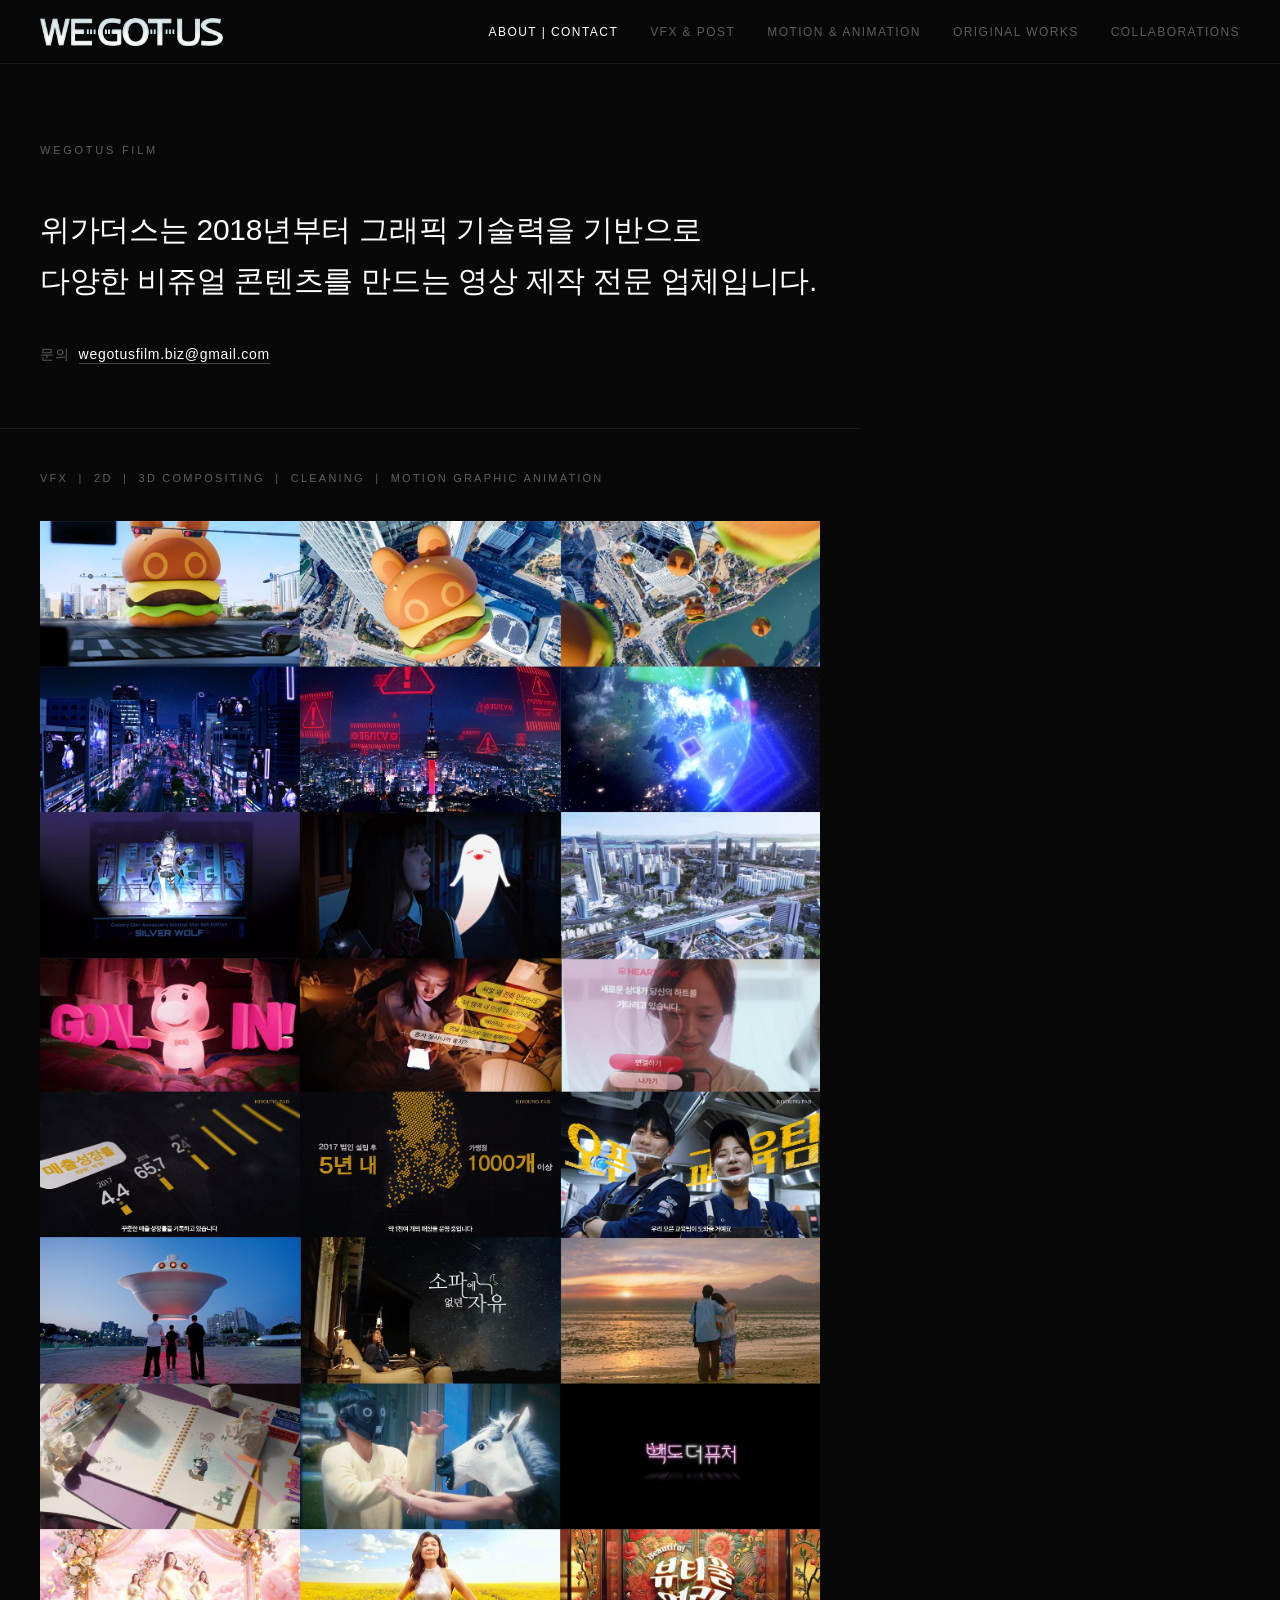
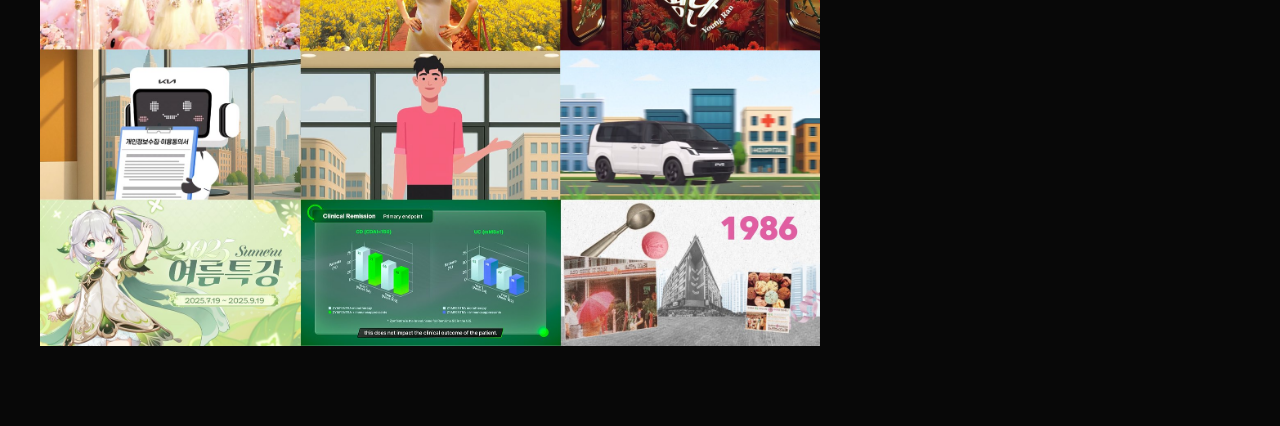
==== about.html @ 1806c7c4 "Add About/contact" ====
<!DOCTYPE html>
<html lang="ko">
<head>
    <meta charset="UTF-8">
    <meta name="viewport" content="width=device-width, initial-scale=1.0">
    <title>About | Contact — WEGOTUS FILM</title>
    <link rel="icon" type="image/x-icon" href="images/favicon/favicon.ico?v=2">
    <link rel="apple-touch-icon" sizes="180x180" href="images/favicon/apple-touch-icon.png">
    <link rel="icon" type="image/png" sizes="32x32" href="images/favicon/favicon-32x32.png">
    <link rel="icon" type="image/png" sizes="16x16" href="images/favicon/favicon-16x16.png">

    <style>
        *, *::before, *::after { box-sizing: border-box; margin: 0; padding: 0; }

        :root {
            --bg: #080808;
            --border: rgba(255,255,255,0.08);
            --text: #ffffff;
            --muted: rgba(255,255,255,0.35);
        }

        body {
            background: var(--bg);
            color: var(--text);
            font-family: 'Helvetica Neue', Helvetica, Arial, sans-serif;
            min-height: 100vh;
        }

        /* ── 네비게이션 ── */
        .navbar {
            position: fixed;
            top: 0; left: 0; right: 0;
            z-index: 100;
            display: flex;
            align-items: center;
            justify-content: space-between;
            padding: 0 40px;
            height: 64px;
            background: rgba(8,8,8,0.85);
            backdrop-filter: blur(12px);
            -webkit-backdrop-filter: blur(12px);
            border-bottom: 1px solid var(--border);
        }

        .navbar .logo {
            height: 28px;
            width: auto;
            display: block;
        }

        .navbar .nav-links {
            display: flex;
            gap: 32px;
            align-items: center;
        }

        .navbar .nav-links a {
            color: var(--muted);
            text-decoration: none;
            font-size: 12px;
            letter-spacing: 0.12em;
            text-transform: uppercase;
            transition: color 0.2s;
        }

        .navbar .nav-links a:hover,
        .navbar .nav-links a.active {
            color: var(--text);
        }

        /* ── 페이지 ── */
        .page-wrap {
            padding-top: 64px;
        }

        /* ── 헤더 ── */
        .page-header {
            padding: 80px 40px 64px;
            border-bottom: 1px solid var(--border);
            max-width: 860px;
        }

        .page-header .label {
            font-size: 11px;
            letter-spacing: 0.25em;
            text-transform: uppercase;
            color: var(--muted);
            margin-bottom: 48px;
        }

        /* 소개 문구 */
        .intro-text {
            font-size: clamp(20px, 2.8vw, 30px);
            font-weight: 300;
            line-height: 1.7;
            letter-spacing: -0.01em;
            color: #ffffff;
            margin-bottom: 40px;
        }

        /* 문의 */
        .contact-line {
            font-size: 14px;
            color: var(--muted);
            letter-spacing: 0.05em;
        }

        .contact-line a {
            color: #ffffff;
            text-decoration: none;
            border-bottom: 1px solid rgba(255,255,255,0.25);
            padding-bottom: 1px;
            transition: border-color 0.2s, color 0.2s;
        }

        .contact-line a:hover {
            color: #ffffff;
            border-color: #ffffff;
        }

        /* ── 서비스 태그 ── */
        .services {
            padding: 40px 40px 32px;
            max-width: 860px;
        }

        .services p {
            font-size: 11px;
            letter-spacing: 0.2em;
            text-transform: uppercase;
            color: var(--muted);
            line-height: 1.8;
        }

        /* ── 포트폴리오 이미지 ── */
        .portfolio-image {
            width: 100%;
            max-width: 860px;
            padding: 0 40px 80px;
        }

        .portfolio-image img {
            width: 100%;
            height: auto;
            display: block;
        }

        /* ── 반응형 ── */
        @media (max-width: 600px) {
            .navbar { padding: 0 24px; }
            .navbar .nav-links { display: none; }
            .page-header { padding: 60px 24px 48px; }
            .services { padding: 32px 24px 24px; }
            .portfolio-image { padding: 0 24px 60px; }
        }

        /* ── 페이드인 ── */
        .fade-in {
            animation: fadeUp 0.7s ease both;
        }
        .fade-in:nth-child(2) { animation-delay: 0.1s; }
        .fade-in:nth-child(3) { animation-delay: 0.2s; }

        @keyframes fadeUp {
            from { opacity: 0; transform: translateY(20px); }
            to   { opacity: 1; transform: translateY(0); }
        }
    </style>
</head>
<body>

    <!-- 네비게이션 -->
    <nav class="navbar">
        <a href="index.html">
            <img src="images/LOGO_WEGOTUS_2025ver.png" alt="WEGOTUS FILM" class="logo">
        </a>
        <div class="nav-links">
            <a href="about.html" class="active">About | Contact</a>
            <a href="https://www.notion.so/WEGOTUS-FILM-111148460e79803487ced32574e27782">VFX &amp; Post</a>
            <a href="https://www.notion.so/WEGOTUS-FILM-111148460e79803487ced32574e27782">Motion &amp; Animation</a>
            <a href="originalworks.html">Original Works</a>
            <a href="https://www.notion.so/WEGOTUS-FILM-111148460e79803487ced32574e27782">Collaborations</a>
        </div>
    </nav>

    <div class="page-wrap">

        <!-- 헤더 / 소개 -->
        <div class="page-header">
            <p class="label fade-in">WEGOTUS FILM</p>
            <p class="intro-text fade-in">
                위가더스는 2018년부터 그래픽 기술력을 기반으로<br>
                다양한 비쥬얼 콘텐츠를 만드는 영상 제작 전문 업체입니다.
            </p>
            <p class="contact-line fade-in">
                문의&nbsp;&nbsp;<a href="mailto:wegotusfilm.biz@gmail.com">wegotusfilm.biz@gmail.com</a>
            </p>
        </div>

        <!-- 서비스 항목 -->
        <div class="services">
            <p>VFX &nbsp;|&nbsp; 2D &nbsp;|&nbsp; 3D Compositing &nbsp;|&nbsp; Cleaning &nbsp;|&nbsp; Motion Graphic Animation</p>
        </div>

        <!-- 포트폴리오 이미지 -->
        <div class="portfolio-image">
            <img src="[data-uri]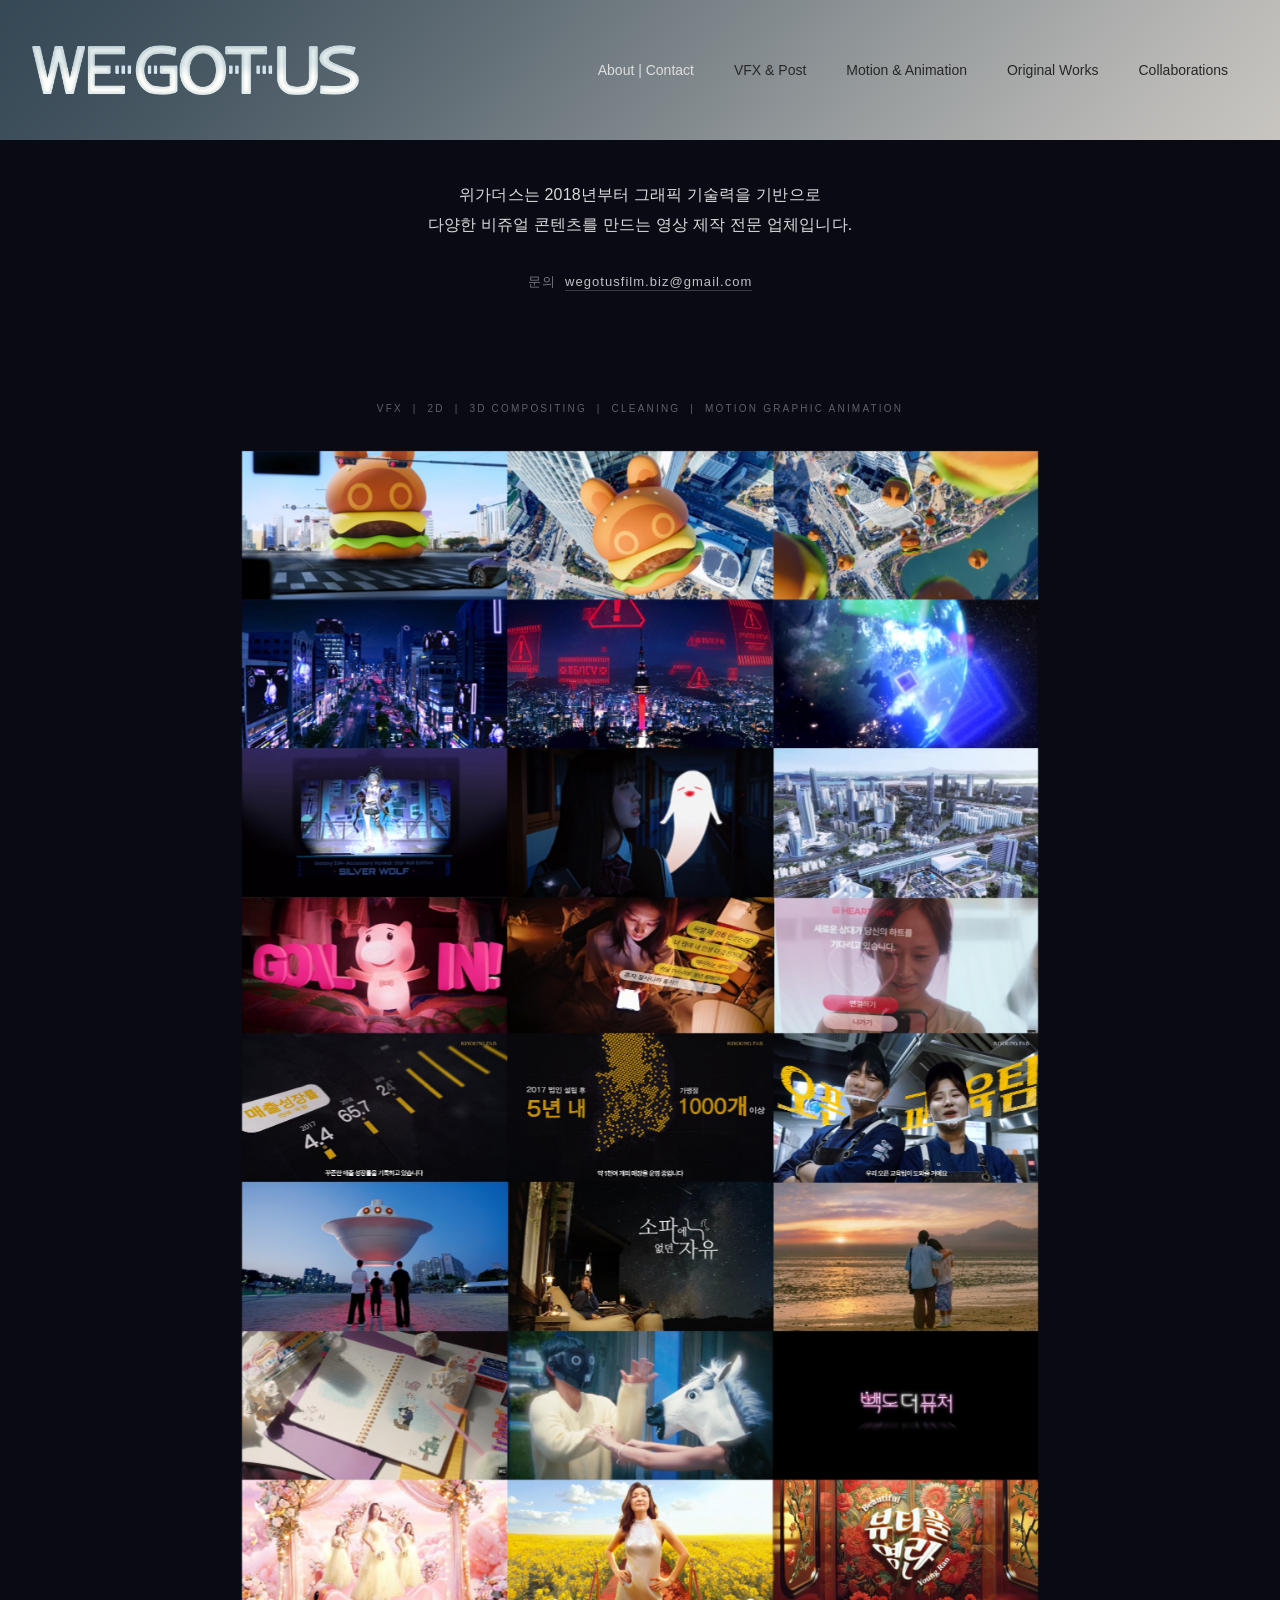
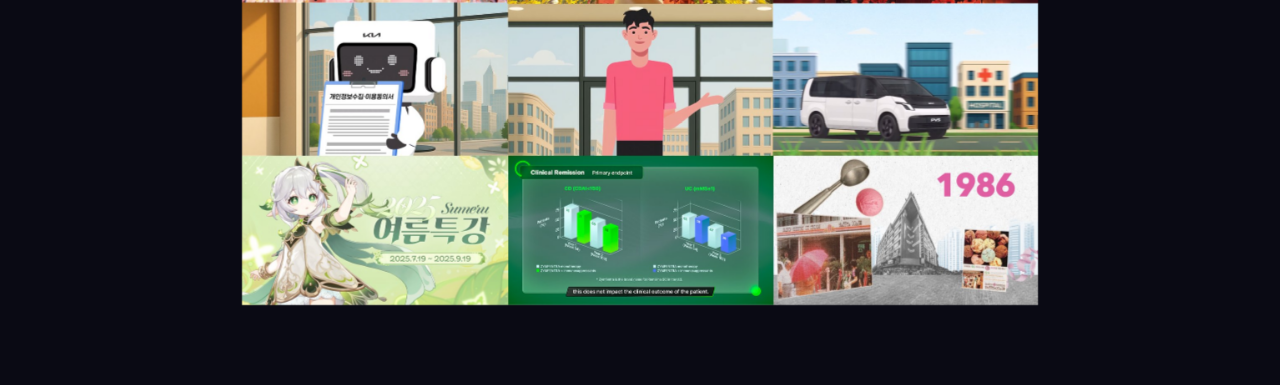
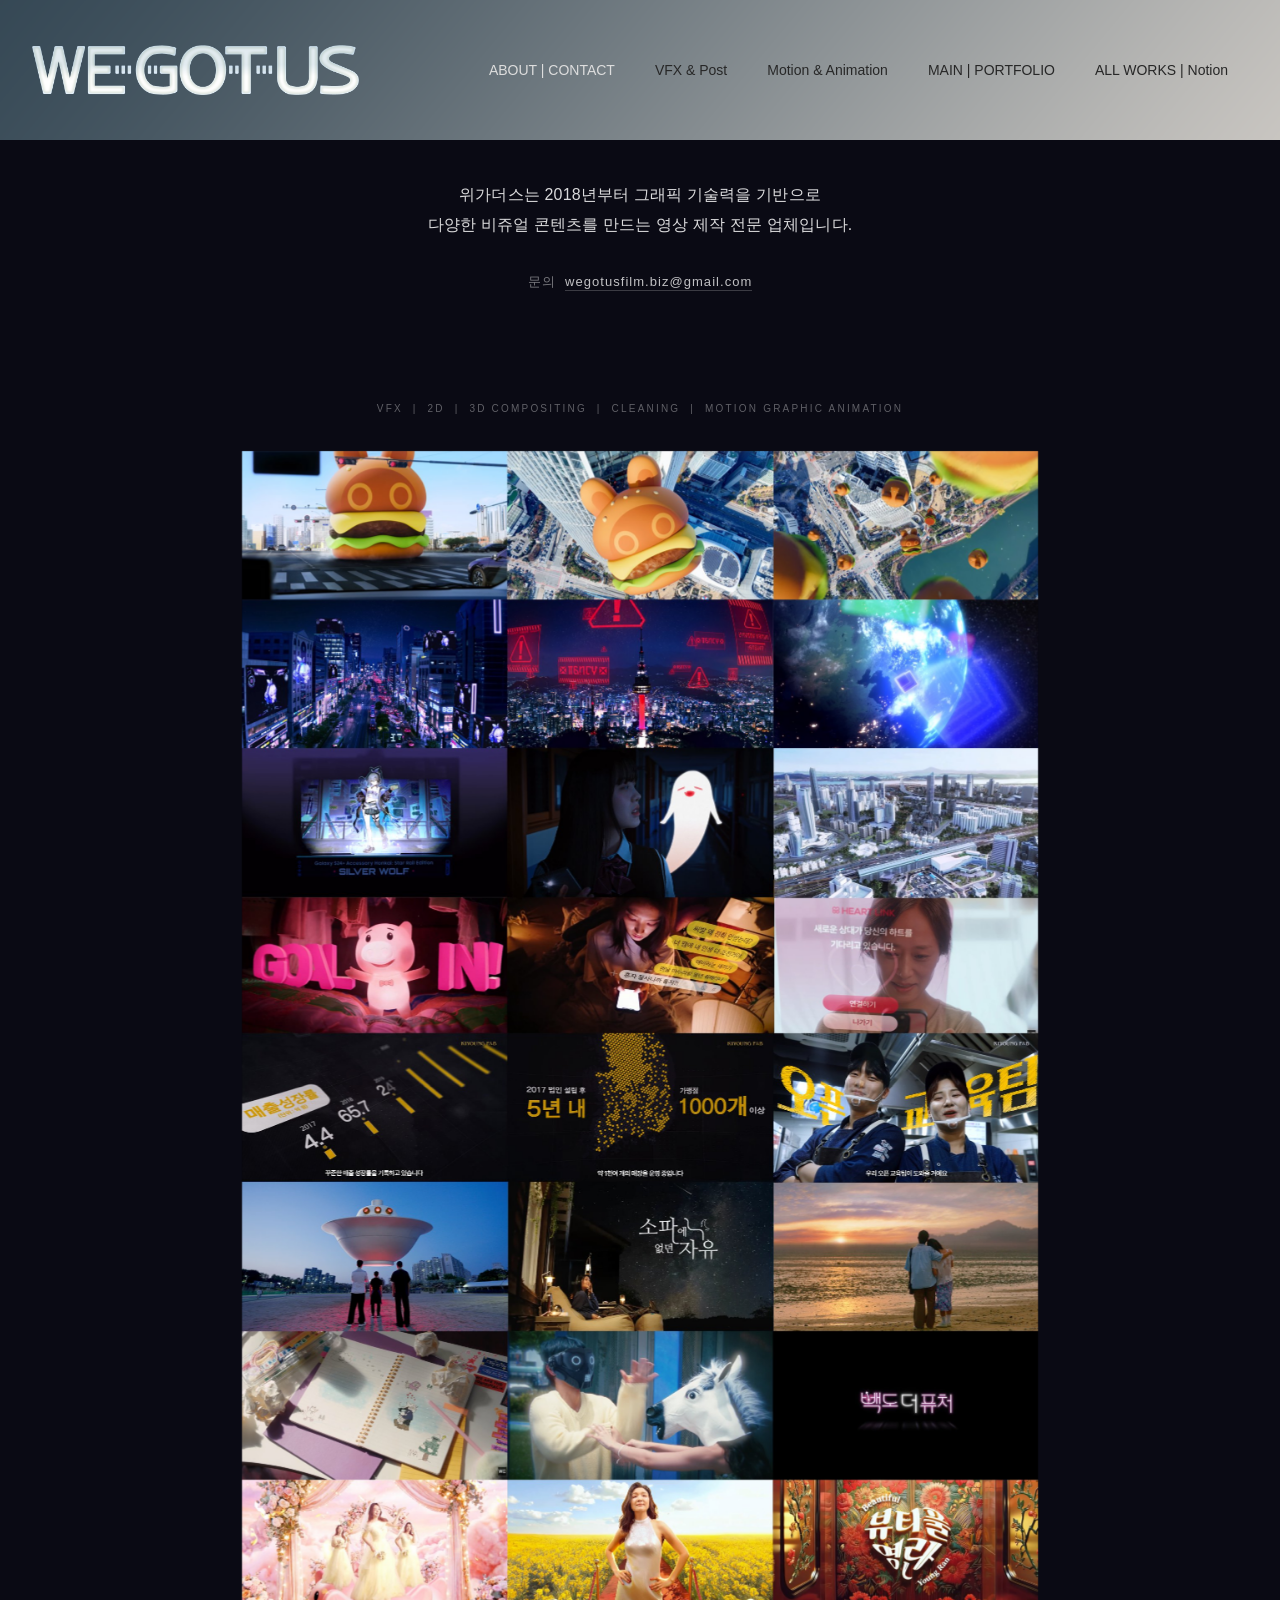
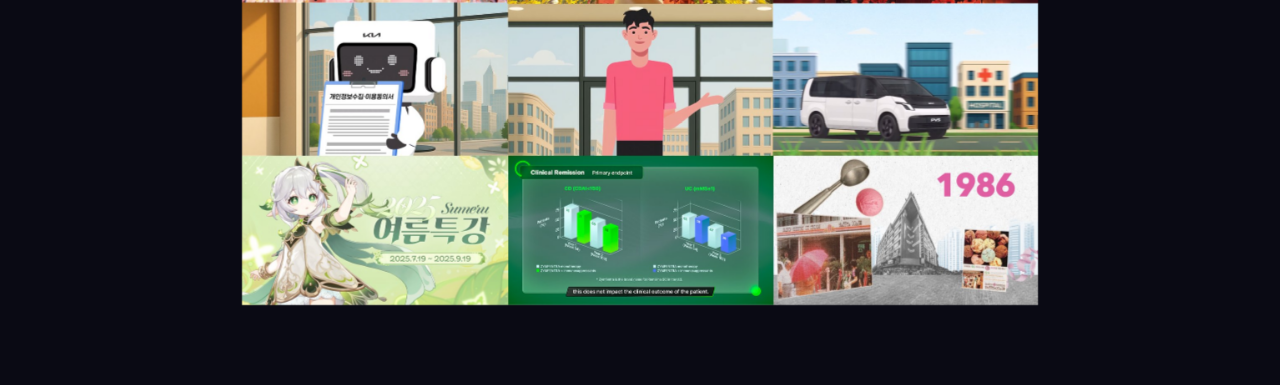
